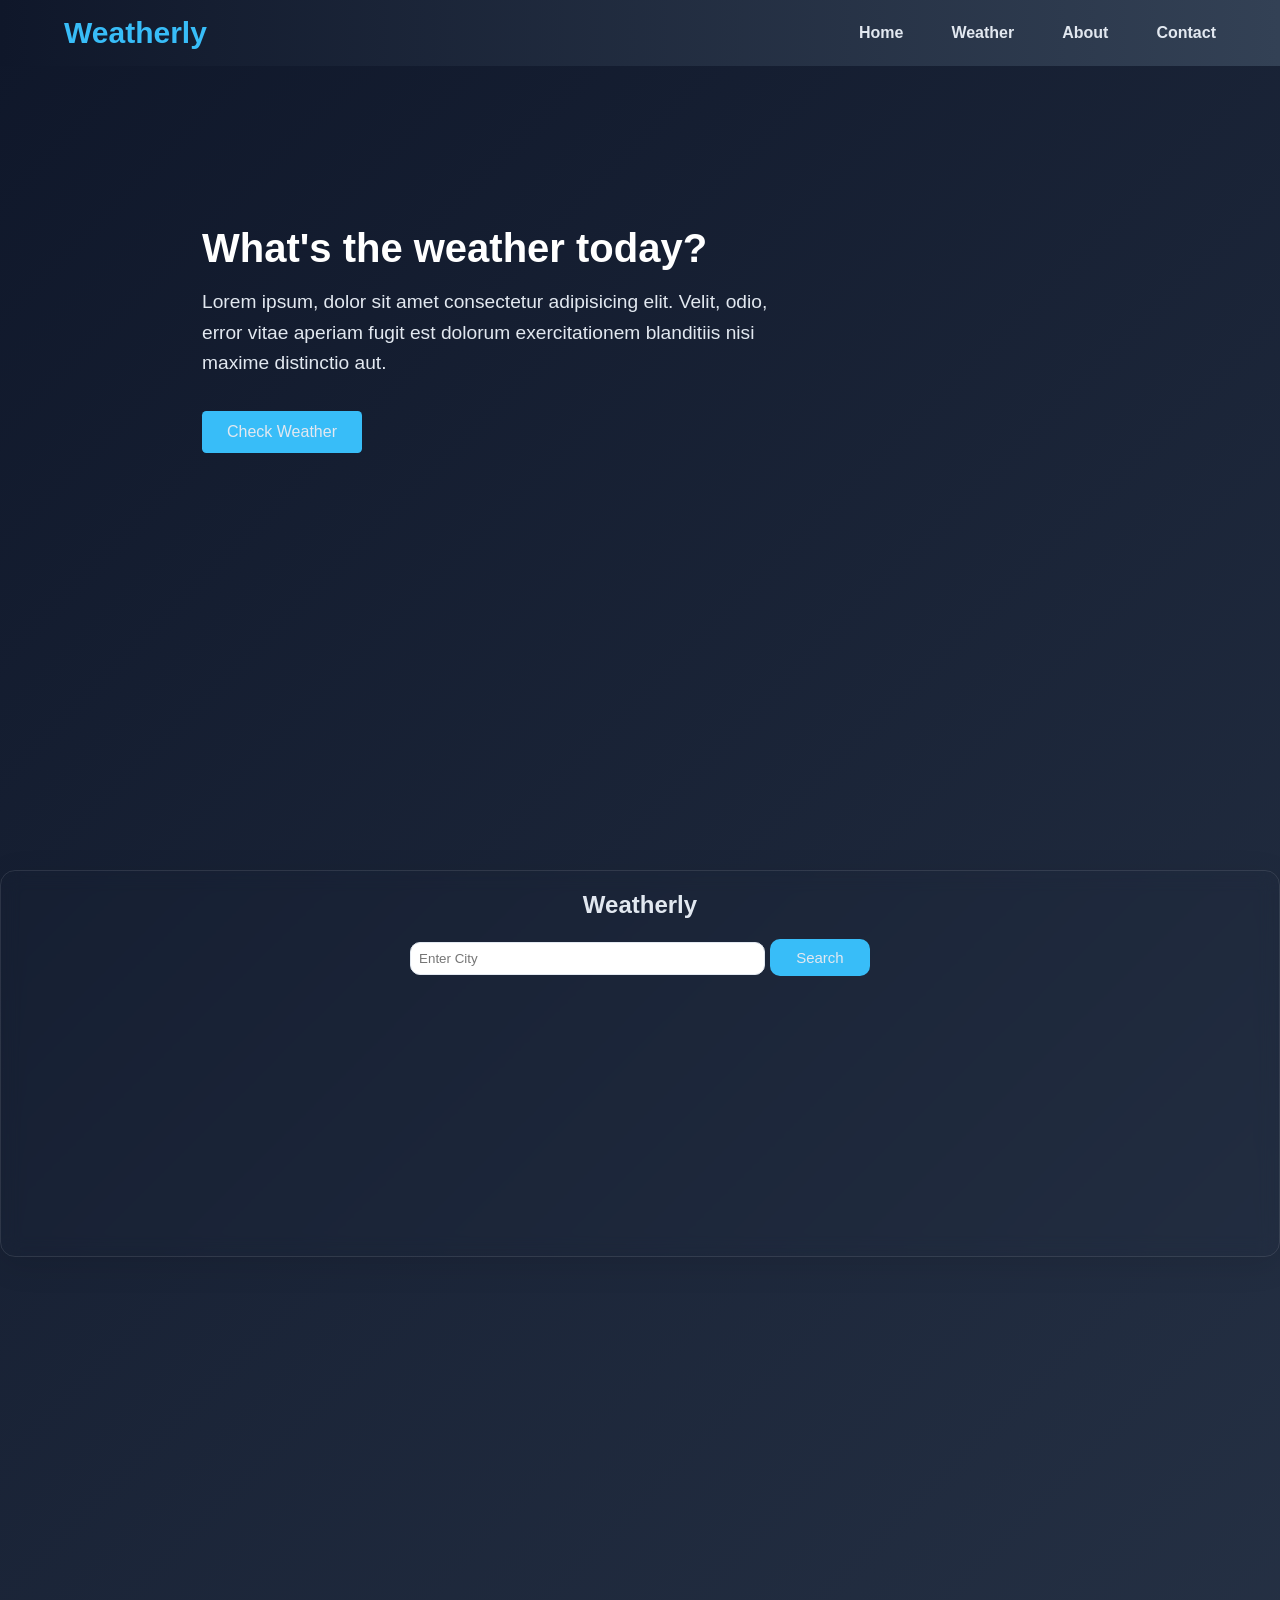
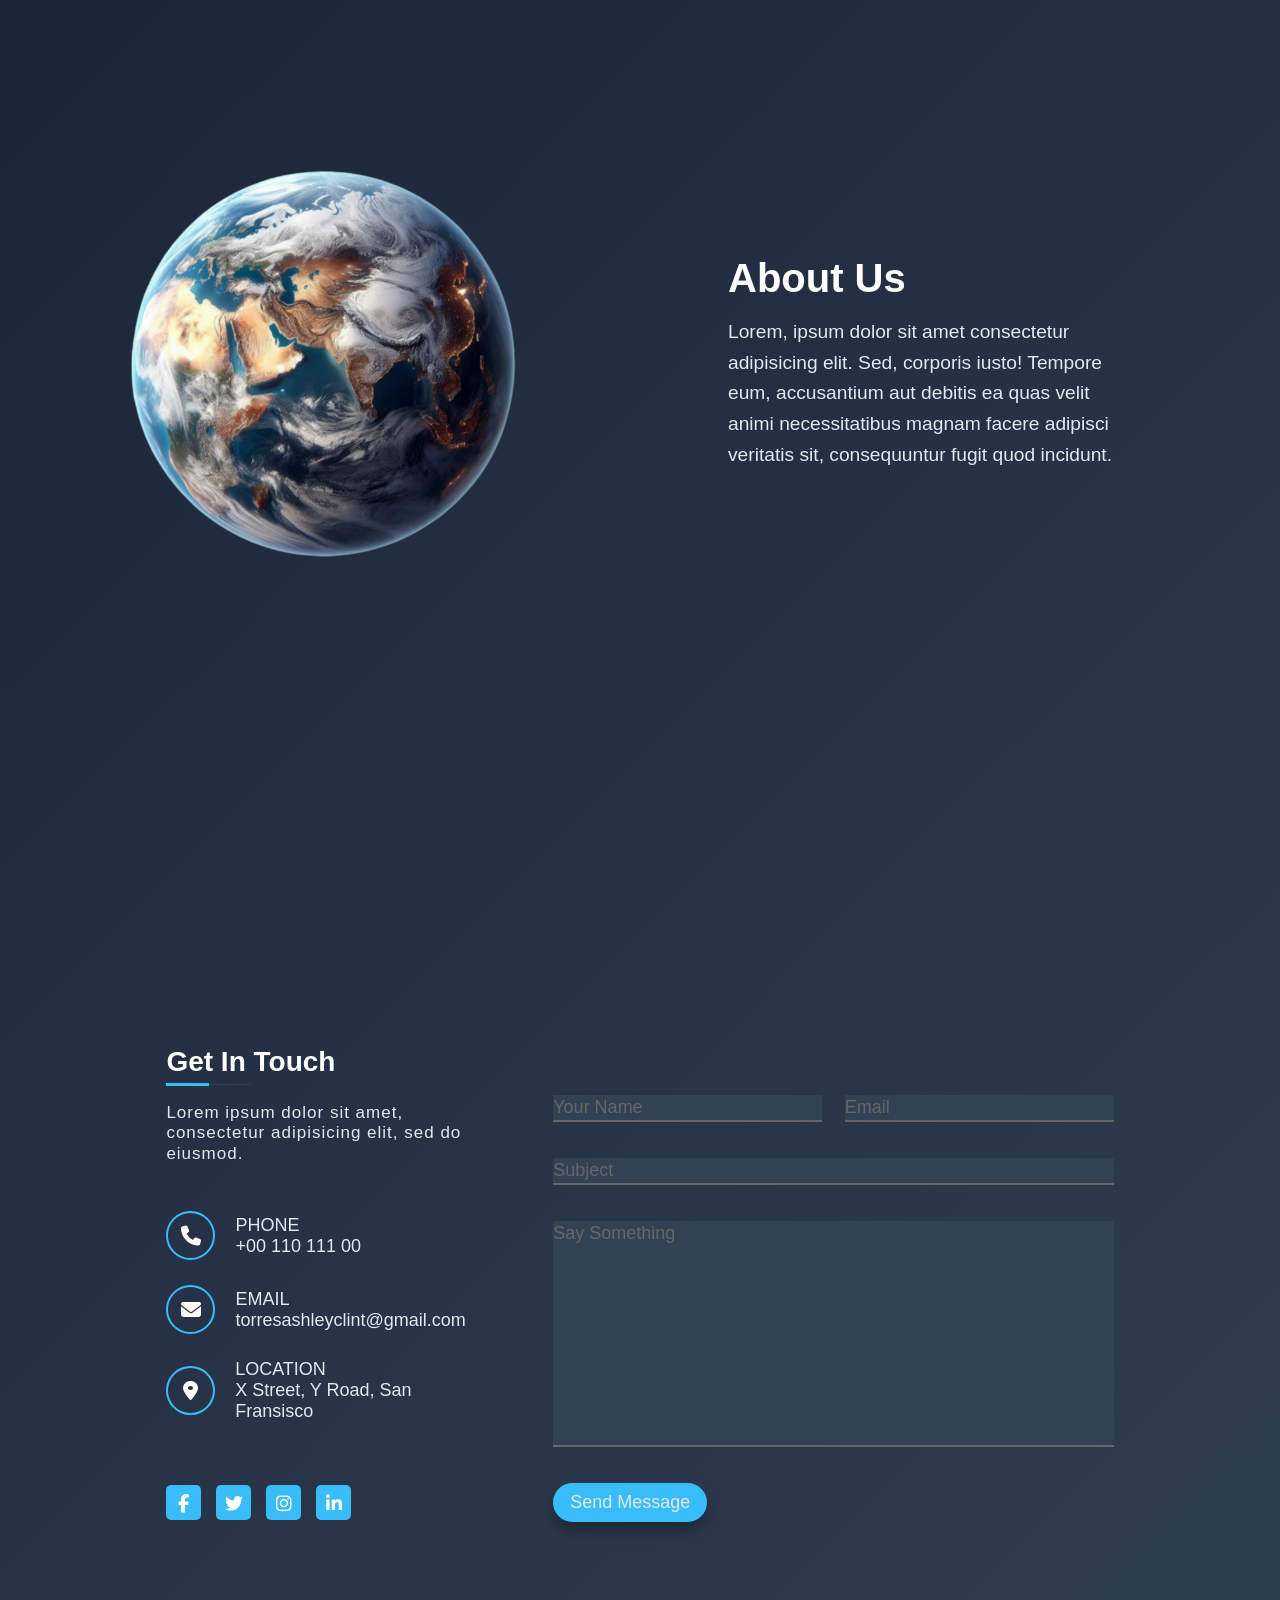
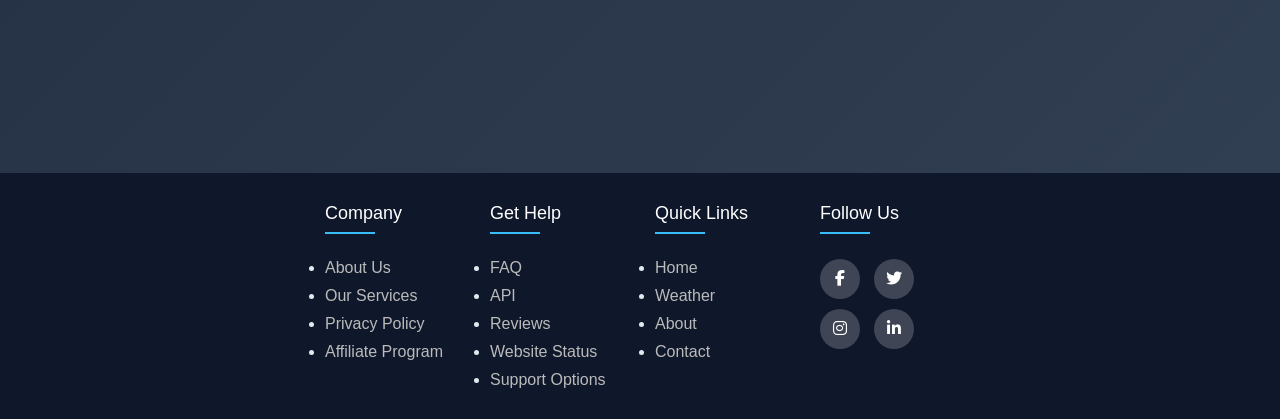
==== index.html @ 38645013 "rename" ====
<!DOCTYPE html>
<html lang="en">
<head>
    <meta charset="UTF-8">
    <meta name="viewport" content="width=device-width, initial-scale=1.0">
    <title>Weather Web</title>
	<link rel="shortcut icon" href="assets/storm.png" type="image/png">
    <link rel="stylesheet" href="style.css">
    <link rel="stylesheet" href="https://cdnjs.cloudflare.com/ajax/libs/font-awesome/6.5.0/css/all.min.css">
    <link href="https://fonts.googleapis.com/css2?family=Poppins:ital,wght@0,100;0,200;0,400;0,500;0,600;0,800;1,900&display=swap" rel="stylesheet">
    <script src="https://unpkg.com/scrollreveal"></script>
</head>
<body>
   <nav>
  <div class="logo">Weatherly</div>

  <div class="menu-toggle" id="menu-toggle">
    <i class="fas fa-bars"></i>
  </div>

  <ul class="nav-links" id="nav-links">
    <li><a href="#main">Home</a></li>
    <li><a href="#weather">Weather</a></li>
    <li><a href="#about">About</a></li>
    <li><a href="#contact">Contact</a></li> 
  </ul>
</nav>

    <main id="main">
        <div class="text-hero">
            <h1 class="load-hidden">What's the weather today?</h1>
            <p class="load-hidden">Lorem ipsum, dolor sit amet consectetur adipisicing elit. Velit, odio, error vitae aperiam fugit est dolorum exercitationem blanditiis nisi maxime distinctio aut.</p>
            <a href="#weather"><button class="load-hidden">Check Weather</button></a>
        </div>
        <div id="container3D" class="container3D load-hidden"></div>
            <script type="module" src="tree.min.js" class="hero-module"></script>
    </main>
    <section class="weather" id="weather">
        <div class="container">
            <h2 class="load-hidden">Weatherly</h2>
            <input type="text" id="city" placeholder="Enter City" class="load-hidden">
            <button onclick="getWeather()" class="load-hidden">Search</button>
            <img class="weather-icon load-hidden" src="" alt="Weather icon" />
            <div class="temp-div"></div>
            <div class="weather-info"></div>
            <div class="hourly-forecast"></div>
        </div>
        <script src="script.js" defer></script>
    </section>
    <section class="about" id="about">
        <div class="about-container">
            <div class="image-about">
                <img src="assets/—Pngtree—planet earth weather map_15468397.png" alt="earth pictures" class="load-hidden">
            </div>
            <div class="text-about">
                <h1 class="load-hidden">About Us</h1>
                <p class="load-hidden">Lorem, ipsum dolor sit amet consectetur adipisicing elit. Sed, corporis iusto! Tempore eum, accusantium aut debitis ea quas velit animi necessitatibus magnam facere adipisci veritatis sit, consequuntur fugit quod incidunt.</p>
            </div>
        </div>
    </section>
    <section class="contact" id="contact">
        <div class="contact-container load-hidden">
		<main class="row">
			<section class="col left">
				<div class="contactTitle">
					<h2 class="load-hidden">Get In Touch</h2>
					<p class="load-hidden">Lorem ipsum dolor sit amet, consectetur adipisicing elit, sed do eiusmod.</p>
				</div>
				<div class="contactInfo">
					
					<div class="iconGroup load-hidden">
						<div class="icon">
							<i class="fa-solid fa-phone"></i>
						</div>
						<div class="details">
							<span>Phone</span>
							<span>+00 110 111 00</span>
						</div>
					</div>

					<div class="iconGroup">
						<div class="icon">
							<i class="fa-solid fa-envelope"></i>
						</div>
						<div class="details">
							<span>Email</span>
							<span>torresashleyclint@gmail.com</span>
						</div>
					</div>

					<div class="iconGroup">
						<div class="icon">
							<i class="fa-solid fa-location-dot"></i>
						</div>
						<div class="details">
							<span>Location</span>
							<span>X Street, Y Road, San Fransisco</span>
						</div>
					</div>
				</div>
				<div class="socialMedia">
					<a href="#"><i class="fa-brands fa-facebook-f"></i></a>
					<a href="#"><i class="fa-brands fa-twitter"></i></a>
					<a href="#"><i class="fa-brands fa-instagram"></i></a>
					<a href="#"><i class="fa-brands fa-linkedin-in"></i></a>
				</div>
			</section>
			<section class="col right">
				<form class="messageForm load-hidden">
					
					<div class="inputGroup halfWidth">
						<input type="text" name="" required="required" required placeholder=" ">
						<label>Your Name</label>
					</div>

					<div class="inputGroup halfWidth">
						<input type="email" name="email" required="required" required placeholder=" ">
						<label>Email</label>
					</div>

					<div class="inputGroup fullWidth">
						<input type="text" name="" required="required">
						<label>Subject</label>
					</div>

					<div class="inputGroup fullWidth">
						<textarea required="required"></textarea>
						<label>Say Something</label>
					</div>

					<div class="inputGroup fullWidth">
						<button>Send Message</button>
					</div>
				</form>
			</section>
		</main>
	</div>
    </section>
    <footer class="footer">
  	 <div class="footer-container load-hidden">
  	 	<div class="row">
  	 		<div class="footer-col">
  	 			<h4>company</h4>
  	 			<ul>
  	 				<li><a href="#">about us</a></li>
  	 				<li><a href="#">our services</a></li>
  	 				<li><a href="#">privacy policy</a></li>
  	 				<li><a href="#">affiliate program</a></li>
  	 			</ul>
  	 		</div>
  	 		<div class="footer-col">
  	 			<h4 class="load-hidden">get help</h4>
  	 			<ul class="load-hidden">
  	 				<li><a href="#">FAQ</a></li>
  	 				<li><a href="#">API</a></li>
  	 				<li><a href="#">reviews</a></li>
  	 				<li><a href="#">website status</a></li>
  	 				<li><a href="#">support options</a></li>
  	 			</ul>
  	 		</div>
  	 		<div class="footer-col">
  	 			<h4 class="load-hidden">Quick links</h4>
  	 			<ul class="load-hidden">
  	 				<li><a href="#">Home</a></li>
  	 				<li><a href="#">Weather</a></li>
  	 				<li><a href="#">About</a></li>
  	 				<li><a href="#">Contact</a></li>
  	 			</ul>
  	 		</div>
  	 		<div class="footer-col">
  	 			<h4 class="load-hidden">follow us</h4>
  	 			<div class="social-links load-hidden">
  	 				<a href="#"><i class="fab fa-facebook-f"></i></a>
  	 				<a href="#"><i class="fab fa-twitter"></i></a>
  	 				<a href="#"><i class="fab fa-instagram"></i></a>
  	 				<a href="#"><i class="fab fa-linkedin-in"></i></a>
  	 			</div>
  	 		</div>
  	 	</div>
  	 </div>
  </footer>
 <script>
    ScrollReveal().reveal('nav', { delay: 100 });
    ScrollReveal().reveal('.logo', { delay: 200 });
    ScrollReveal().reveal('nav ul li', { delay: 300 });
    ScrollReveal().reveal('.text-hero h1', { delay: 300 });
    ScrollReveal().reveal('.text-hero p', { delay: 500 });
     ScrollReveal().reveal('.text-hero button', { delay: 600 });
     ScrollReveal().reveal('.container3D',  { delay: 600 });
      ScrollReveal().reveal('.container h2',  { delay: 300 });
      ScrollReveal().reveal('.container input', { delay: 400 });
      ScrollReveal().reveal('.container button', { delay: 500 });
       ScrollReveal().reveal('.weather-icon');
        ScrollReveal().reveal('.image-about img',  { delay: 300 });
         ScrollReveal().reveal('.text-about h1',  { delay: 400 });
         ScrollReveal().reveal('.text-about p',  { delay: 500 });
            ScrollReveal().reveal('.contact-container', { delay: 300 });
            ScrollReveal().reveal('.contactTitle h2', { delay: 400 });
            ScrollReveal().reveal('.contactTitle p', { delay: 500 });
            ScrollReveal().reveal('.iconGroup', { delay: 600 });
            ScrollReveal().reveal('.messageForm', { delay: 700 });
            ScrollReveal().reveal('.footer-container', { delay: 300 });
            ScrollReveal().reveal('.footer-col h4', { delay: 400 });
            ScrollReveal().reveal('.footer-col ul li', { delay: 500 });
            ScrollReveal().reveal('.footer-col .social-links', { delay: 600 });
 </script>
</body>
</html>
---- style.css ----
* {
    margin: 0;
    padding: 0;
    font-family: sans-serif;
    scroll-behavior: smooth;
}

body {
    background: linear-gradient(135deg, #0F172A, #334155);
    color: #E2E8F0;
    height: auto;
    display: flex;
    flex-direction: column;
}

nav {
    background: linear-gradient(90deg, #0F172A, #334155);
    padding: 1rem 4rem;
    display: flex;
    justify-content: space-between;
    align-items: center;
    position: sticky;
    top: 0;
    z-index: 1000;
}

nav ul {
    list-style: none;
    display: flex;
    gap: 3rem;
    justify-content: center;
    margin: 0;
}

nav a {
   text-decoration: none;
   color: #E2E8F0; 
   font-weight: 600;
   transition: color 0.3s ease;
}

nav a:hover {
   color: #38BDF8; 
}

.logo {
    font-size: 30px;
    font-style: bold;
    font-weight: 700;
    color: #38BDF8;
}

.menu-toggle {
  display: none;
  font-size: 1.5rem;
  cursor: pointer;
  color: #E2E8F0;
  opacity: 1;
}

nav ul.nav-links {
  display: flex;
  gap: 3rem;
  list-style: none;
  transition: max-height 0.3s ease-in-out;
}

@media (max-width: 769px) {
  .menu-toggle {
    display: block;
  }

  nav ul.nav-links {
    flex-direction: column;
    background-color: #0F172A;
    position: absolute;
    top: 100%;
    left: 0;
    width: 100%;
    max-height: 0;
    overflow: hidden;
    z-index: 999;
    border-top: 1px solid #334155;
	gap: 1rem;
	padding: 0;
  }

  nav ul.nav-links.open {
    max-height: 500px;
  }

  nav ul.nav-links li {
    padding: 1rem;
    text-align: center;
  }
}


main {
    padding: 10rem 4rem;
    display: flex;
    justify-content: space-around;
    align-items: center;
}

.text-hero {
    display: flex;
    flex-direction: column;
    max-width: 600px;
}

.text-hero h1 {
    color: #FFFFFF;
    font-size: 2.5rem;
    margin-bottom: 1rem;
}
.text-hero p {
    font-size: 1.2rem;
    line-height: 1.6;
    margin-bottom: 2rem;
}

.text-hero button {
    background-color: #38BDF8;
    color: #E2E8F0;
    padding: 0.75rem 1.5rem;
    border: none;
    width: 10rem;
    border-radius: 0.275rem;
    font-size: 1rem;
    cursor: pointer;
    transition: background-color 0.3s ease;
}
.text-hero button a {
    color: inherit;
    text-decoration: none;
}
.text-hero button:hover {
    background-color: #334155;
    color: #38BDF8;
    border: #38BDF8 1px solid;
}
@media (max-width: 768px) {
	main {
		flex-direction: column;
		align-items: center;
	}
	.text-hero h1 {
		font-size: 2rem;
	}
	.text-hero p {
		font-size: 1rem;
	}
	.text-hero button {
		width: 100%;
	}
	.text-hero {
		text-align: center;
		margin-bottom: 3rem;
	}
}
@media (max-width: 480px) {
	.text-hero h1 {
		font-size: 1.5rem;
	}
	.text-hero p {
		font-size: 0.9rem;
	}
}

.weather {
    display: flex;
    justify-content: center;
    align-items: center;
    min-height: 100vh;
    margin: 0;
}

.container {
     padding: 20px;
     border-radius: 15px;
     box-shadow: 0 8px 32px rgba(0, 0, 0, 0.1);
     backdrop-filter: blur(10px);
     border: 1px solid rgba(255, 255, 255, 0.1);
     text-align: center;
	 width: 100%;
}
.container input[type="text"] {
   width: calc(30% - 16px);
   padding: 8px;
   box-sizing: border-box;
   border-radius: 10px;
   border: 1px solid #E2E8F0;
   margin-top: 20px;
}
.container button {
    padding: 10px;
    border: none;
    width: 100px;
    font-size: 15px;
    margin-top: 20px;
    border-radius: 10px;
    background-color: #38BDF8;
    color: #E2E8F0;
    cursor: pointer;
    transition: background-color 0.3s ease;
}
.container button:hover {
    background-color: #334155;
    color: #38BDF8;
}
.container h2, label, p {
    color: #E2E8F0;
    margin-bottom: 8px 0;
}

.temp-div p {
    font-size: 60px;
    margin-top: -30px;
    color: #E2E8F0;
}
.weather-info {
    font-size: 20px;
}

.weather-icon {
    width: 200px;
    height: 200px;
    opacity: 0;
    margin: 10px auto;
    display: block;
    transition: opacity 0.5s ease;
}


.hourly-forecast {
    margin-top: 50px;
    display: flex;
    overflow-x: auto;
    white-space: nowrap;
    justify-content: space-between;
}

.hourly-item {
    display: flex;
    flex: 0 0 auto;
    flex-direction: column;
    margin-right: 10px;
    width: 80px;
    color: #E2E8F0;
    align-items: center;
}
.hourly-item img {
    width: 30px;
    height: 30px;
    margin-bottom: 5px;
}
.hourly-heading {
    color: #E2E8F0;
    margin-top: 10px;
}

@media (max-width: 768px) {
	.container input[type="text"] {
		width: calc(100% - 16px);
	}
	.text-hero h1 {
		font-size: 2rem;
	}
	.text-hero p {
		font-size: 1rem;
	}
}

@media (max-width: 480px) {
	.text-hero h1 {
		font-size: 1.5rem;
	}
	.text-hero p {
		font-size: 0.9rem;
	}
	.container input[type="text"] {
		width: calc(100% - 16px);
	}
	.container {
		width: 90%;
	}
}
 
.about {
    height: 100vh;
    display: flex;
    justify-content: center;
    align-items: center;
}

.about-container {
    display: flex;
    align-items: center;
    flex-grow: 1;
    justify-content: space-around;
    padding: 2rem;
}

.about-container image-about {
    max-width: 4rem 4rem;
    border-radius: 0.475rem;
    box-shadow: 0 8px 32px rgba(0, 0, 0, 0.1);
}

.about-container img {
    height: 400px;
    width: 400px;
}

.text-about {
    display: flex;
    flex-direction: column;
    padding: 2rem;
    align-content: center;
    max-width: 400px;
}

.text-about h1 {
    font-size: 2.5rem;
    margin-bottom: 1rem;
    font-weight: 700;
    color: #FFFFFF;
}
.text-about p {
    font-size: 1.2rem;
    color: #E2E8F0;
    line-height: 1.6;
}
@media (max-width: 768px) {
	.about-container {
		flex-direction: column;
		align-items: center;
	}
	.text-about h1 {
		font-size: 2rem;
	}
	.text-about p {
		font-size: 1rem;
	}
	.about-container img {
		width: 300px;
		height: 300px;
	}
}
@media (max-width: 480px) {
	.text-about h1 {
		font-size: 1.5rem;
	}
	.text-about p {
		font-size: 0.9rem;
	}
	.about-container img {
		width: 250px;
		height: 250px;
	}
}

.contact {
    min-height: 100vh;
    width: 100%;
}

.contact-container{
	min-height: 100vh;
	display: flex;
	justify-content: center;
	align-items: center;
	padding: 30px 8%;
}
.contact-container .row{
	display: flex;
	justify-content: space-between;
	width: 100%;
}
.row section.col{
	display: flex;
	flex-direction: column;
}
.row section.left{
	flex-basis: 35%;
	margin-right: 60px;
}
.row section.right{
	flex-basis: 60%;
}
section.left .contactTitle h2{
	position: relative;
	font-size: 28px;
	color: #FFFFFF;
	display: inline-block;
	margin-bottom: 25px;
}
section.left .contactTitle h2::before{
	content: '';
	position: absolute;
	width: 50%;
	height: 1px;
	background-color: #334155;
	top: 120%;
	left: 0;
}
section.left .contactTitle h2::after{
	content: '';
	position: absolute;
	width: 25%;
	height: 3px;
	background-color: #38BDF8;
	top: calc(120% - 1px);
	left: 0;
}
section.left .contactTitle p{
	font-size: 17px;
	color: #E2E8F0;
	letter-spacing: 1px;
	line-height: 1.2;
	padding-bottom: 22px;
}
section.left .contactInfo{
	margin-bottom: 16px;
}
.contactInfo .iconGroup{
	display: flex;
	align-items: center;
	margin: 25px 0px;
}
.iconGroup .icon{
	width: 45px;
	height: 45px;
	border: 2px solid #38BDF8;
	border-radius: 50%;
	margin-right: 20px;
	position: relative;
}
.iconGroup .icon i{
	font-size: 20px;
	color: #FFFFFF;
	position: absolute;
	top: 50%;
	left: 50%;
	transform: translate(-50%, -50%);
}
.iconGroup .details span{
	display: block;
	color: #E2E8F0;
	font-size: 18px;
}
.iconGroup .details span:nth-child(1){
	text-transform: uppercase;
	color: #E2E8F0;
}
section.left .socialMedia{
	display: flex;
	justify-content: flex-start;
	align-items: center;
	flex-wrap: wrap;
	margin: 22px 0px 20px;
}
.socialMedia a{
	width: 35px;
	height: 35px;
	text-decoration: none;
	text-align: center;
	margin-right: 15px;
	border-radius: 5px;
	background-color: #38BDF8;
	transition: 0.4s;
}
.socialMedia a i{
	color: #FFFFFF;
	font-size: 18px;
	line-height: 35px;
	border: 1px solid transparent;
	transition-delay: 0.4s;
}
.socialMedia a:hover{
	transform: translateY(-5px);
	background-color: #334155;
	color: #38BDF8;
	border: 1px solid #38BDF8;
}
.socialMedia a:hover i{
	color: #38BDF8;
}

.row section.right .messageForm{
	display: flex;
	justify-content: space-between;
	flex-wrap: wrap;
	padding-top: 30px;
}
.row section.right .inputGroup{
	margin: 18px 0px;
	position: relative;
}
.messageForm .halfWidth{
	flex-basis: 48%;
}
.messageForm .fullWidth{
	flex-basis: 100%;
}
.messageForm input, .messageForm textarea{
	width: 100%;
	font-size: 18px;
	padding: 2px 0px;
	background-color: #334155;
	color: #E2E8F0;
	border: none;
	border-bottom: 2px solid #666;
	outline: none;
}
.messageForm textarea{
	resize: none;
	height: 220px;
	display: block;
}
textarea::-webkit-scrollbar{
	width: 5px;
}
textarea::-webkit-scrollbar-track{
	background-color: #334155;
	border-radius: 15px;
}
textarea::-webkit-scrollbar-thumb{
	background-color: #38BDF8;
	border-radius: 15px;
}
.inputGroup label{
	position: absolute;
	left: 0;
	bottom: 4px;
	color: #666;
	font-size: 18px;
	transition: 0.4s;
	pointer-events: none;
}
.inputGroup:nth-child(4) label{
	top: 2px;
}
.inputGroup input:focus ~ label, .inputGroup textarea:focus ~ label,
.inputGroup input:valid ~ label, .inputGroup textarea:valid ~ label
{
	transform: translateY(-30px);
	font-size: 16px;
}
.inputGroup button{
	padding: 8px 16px;
	font-size: 18px;
	background-color: #38BDF8;
	color: #E2E8F0;
	border: 1px solid transparent;
	border-radius: 25px;
	outline: none;
	cursor: pointer;
	box-shadow: 0px 8px 15px rgba(0, 0, 0, 0.3);
	transition: 0.4s;
}
.inputGroup button:hover{
	background-color: #334155;
	color: #38BDF8;
	box-shadow: 0px 0px 15px rgba(0, 0, 0, 0.3);
	border: 1px solid #38BDF8;
}

.footer-container{
	max-width: 100%;
	margin:auto;
}
.footer-container .row{
	display: flex;
	width: 100%;
}
.footer-col .ul{
	list-style: none;
}
.footer{
	background-color: #0F172A;
    padding: 30px 0;
	display: flex;
	justify-content: center;
	align-items: center;
}
.footer-col{
   width: 25%;
   padding: 0 15px;
}
.footer-col h4{
	font-size: 18px;
	color: #FFFFFF;
	text-transform: capitalize;
	margin-bottom: 35px;
	font-weight: 500;
	position: relative;
}
.footer-col h4::before{
	content: '';
	position: absolute;
	left:0;
	bottom: -10px;
	background-color: #38BDF8;
	height: 2px;
	box-sizing: border-box;
	width: 50px;
}
.footer-col ul li:not(:last-child){
	margin-bottom: 10px;
}
.footer-col ul li a{
	font-size: 16px;
	text-transform: capitalize;
	color: #FFFFFF;
	text-decoration: none;
	font-weight: 300;
	color: #bbbbbb;
	display: block;
	transition: all 0.3s ease;
}
.footer-col ul li a:hover{
	color: #FFFFFF;
	padding-left: 8px;
}
.footer-col .social-links a{
	display: inline-block;
	height: 40px;
	width: 40px;
	background-color: rgba(255,255,255,0.2);
	margin:0 10px 10px 0;
	text-align: center;
	line-height: 40px;
	border-radius: 50%;
	color: #ffffff;
	transition: all 0.5s ease;
}
.footer-col .social-links a:hover{
	color: #0F172A;
	background-color: #ffffff;
}

@media(max-width: 767px){
  .footer-col{
    width: 50%;
    margin-bottom: 30px;
}
}
@media(max-width: 574px){
  .footer-col{
    width: 100%;
}
 .footer-container .row{
	flex-direction: column;
	align-items: center;
}
}

@media(max-width: 1100px){
	.messageForm .halfWidth{
		flex-basis: 100%;
	}
}
@media(max-width: 769px){
	.contact-container .row{
		flex-wrap: wrap;
	}
	.row section.left, .row section.right{
		flex-basis: 100%;
		margin: 0px;
	}
}
@media(max-width: 480px){
	.row section.left{
		margin-right: 0px;
	}
	.row section.right{
		margin-left: 0px;
	}
	.contact-container .row{
		padding: 0px 20px;
	}
}
@media (max-width: 325px) {
    .contact-container {
        padding: 10px 2px;
    }
    .contact-container .row {
        flex-direction: column;
        padding: 10px;
    }
    .row section.left,
    .row section.right {
        flex-basis: 100%;
        margin: 0;
        min-width: 0;
    }
    section.left .contactTitle h2 {
        font-size: 20px;
    }
    section.left .contactTitle p,
    .iconGroup .details span,
    .inputGroup label,
    .messageForm input,
    .messageForm textarea {
        font-size: 14px;
    }
    .messageForm textarea {
        height: 120px;
    }
    .inputGroup button {
        font-size: 14px;
        padding: 6px 10px;
    }
}

html.sr .load-hidden {
    visibility: hidden;
}
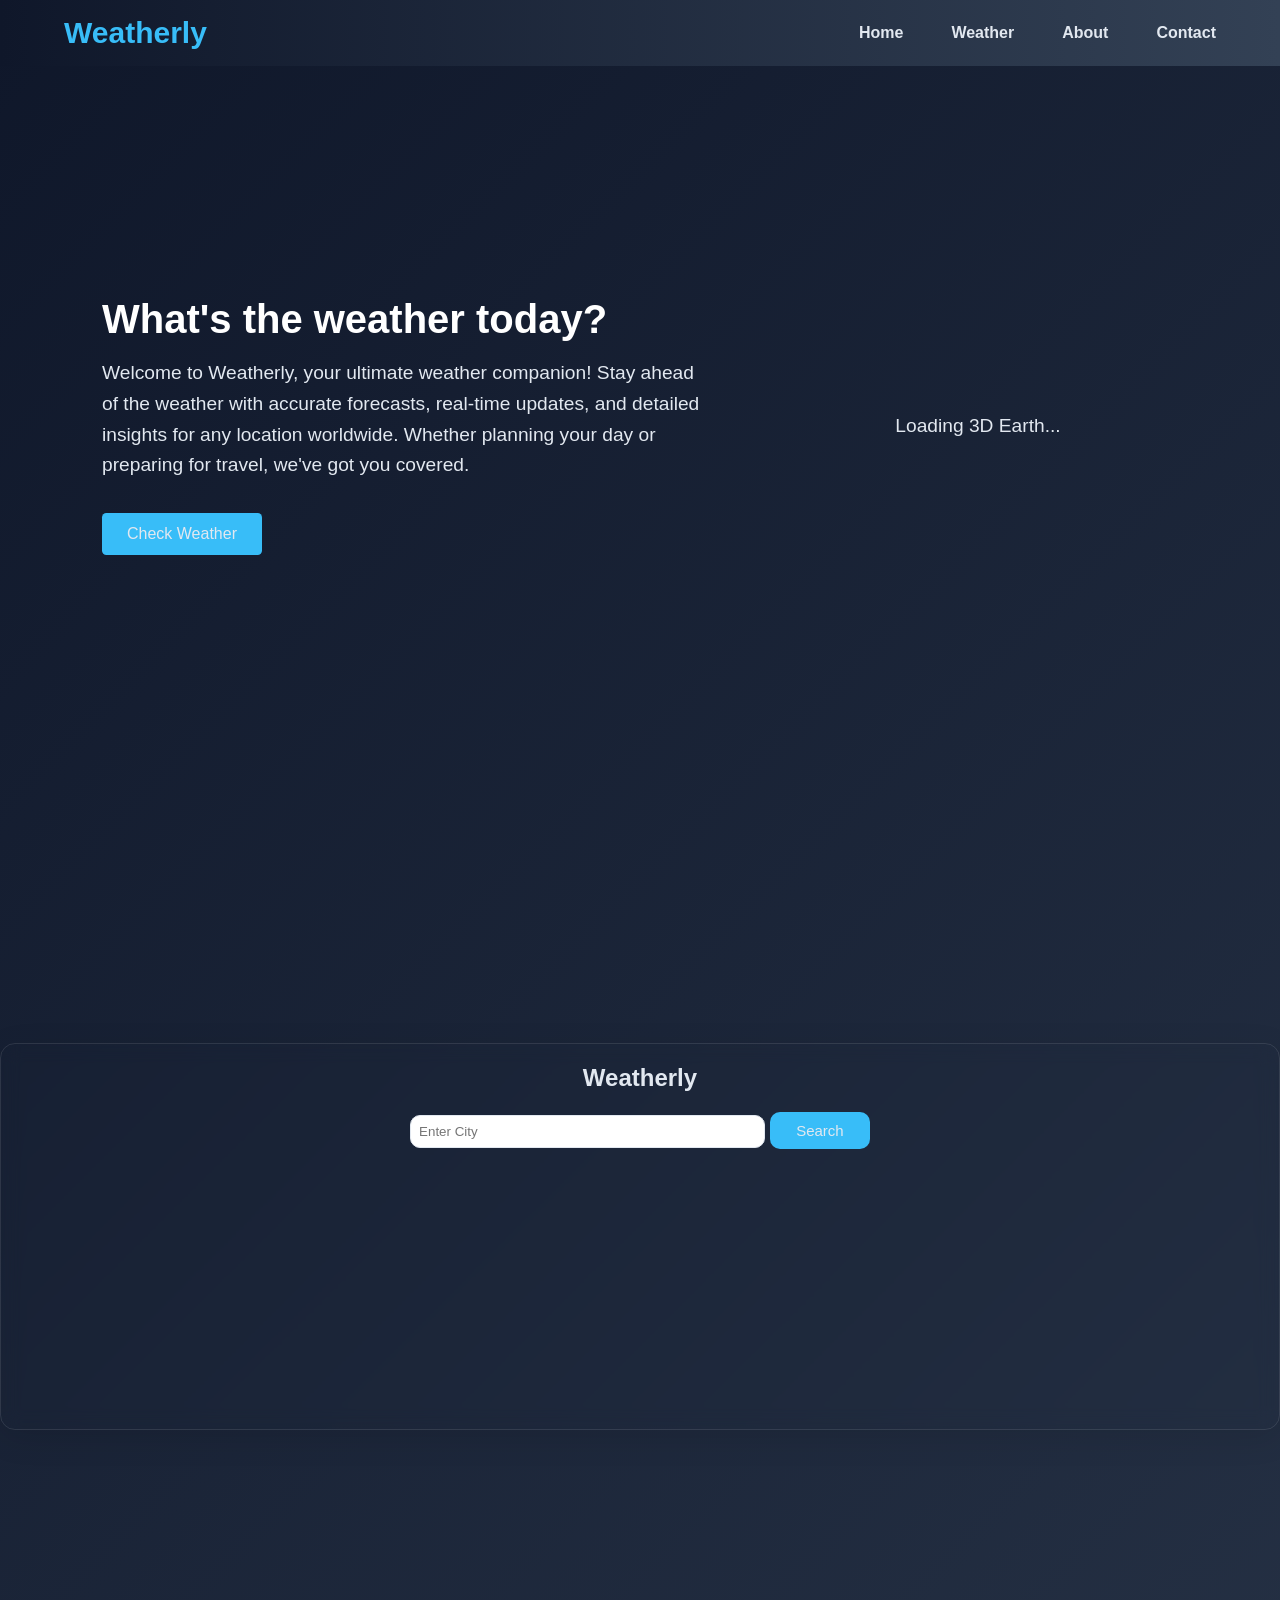
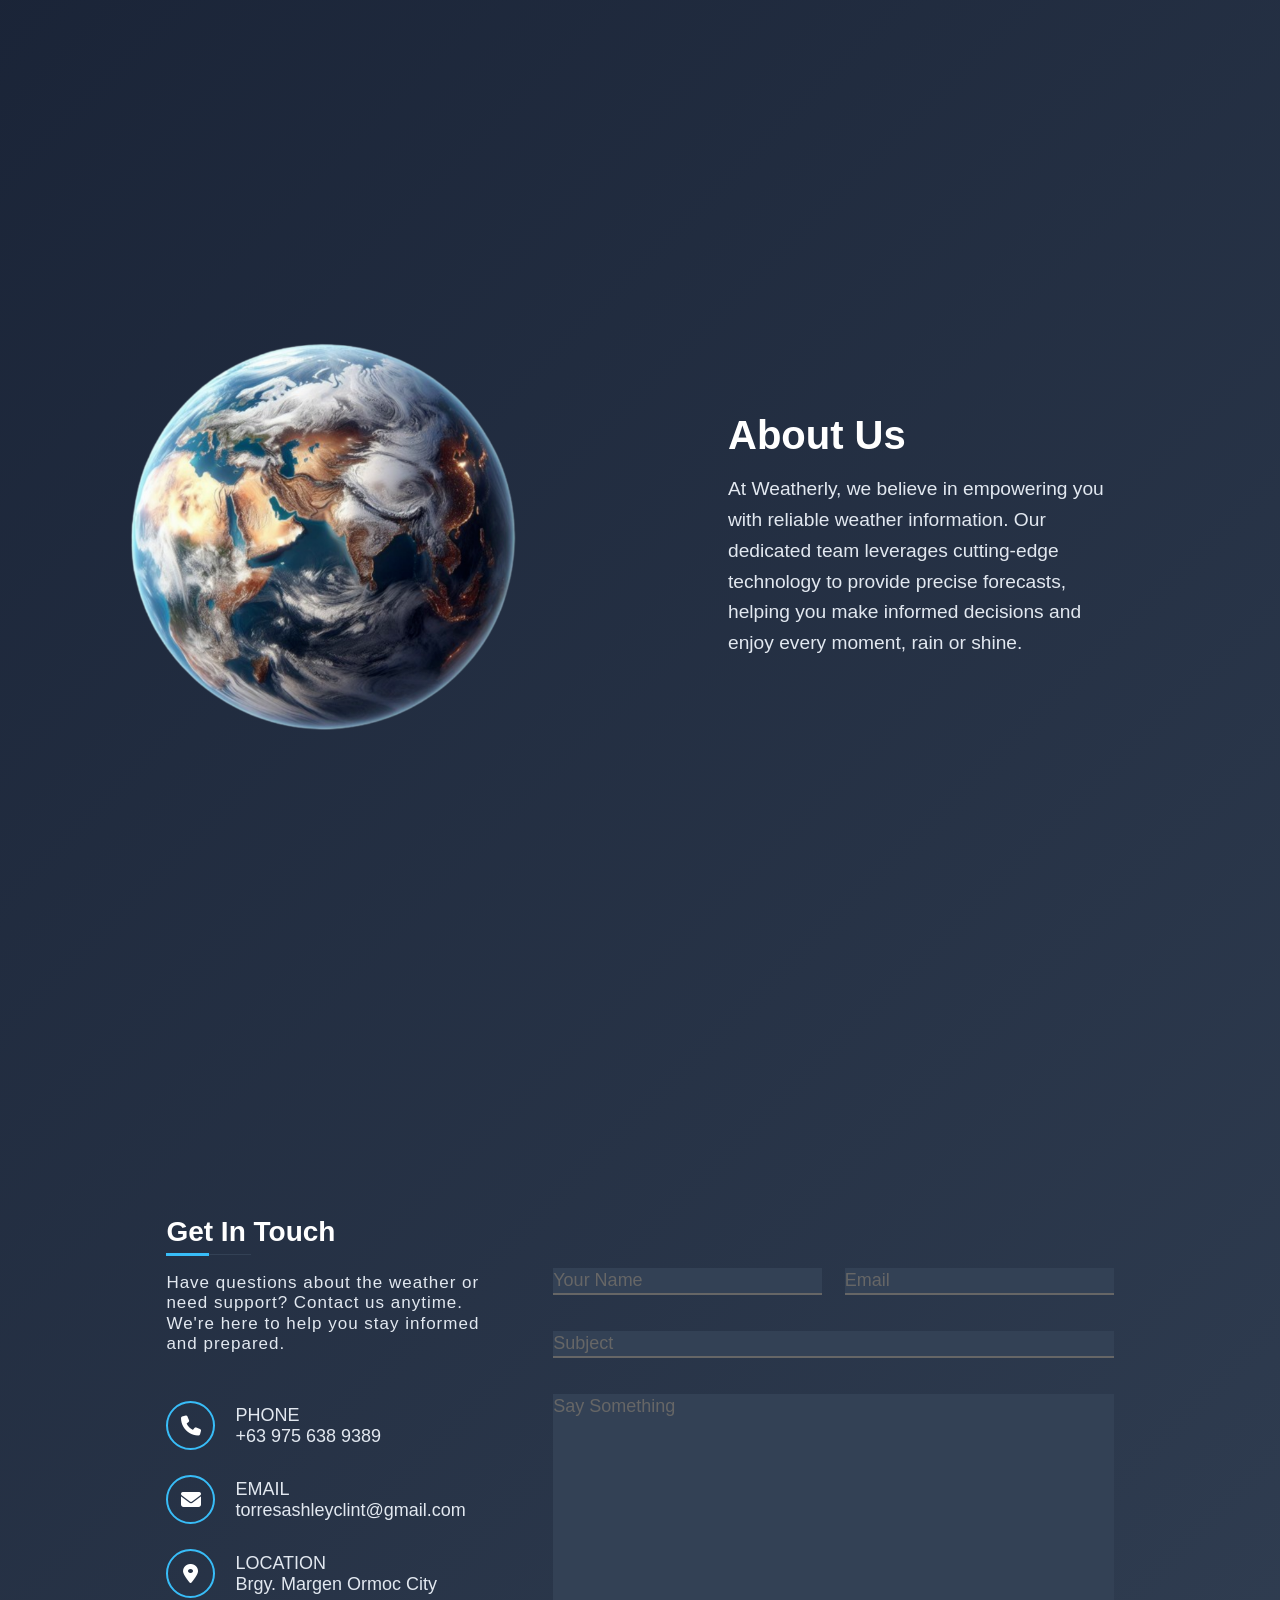
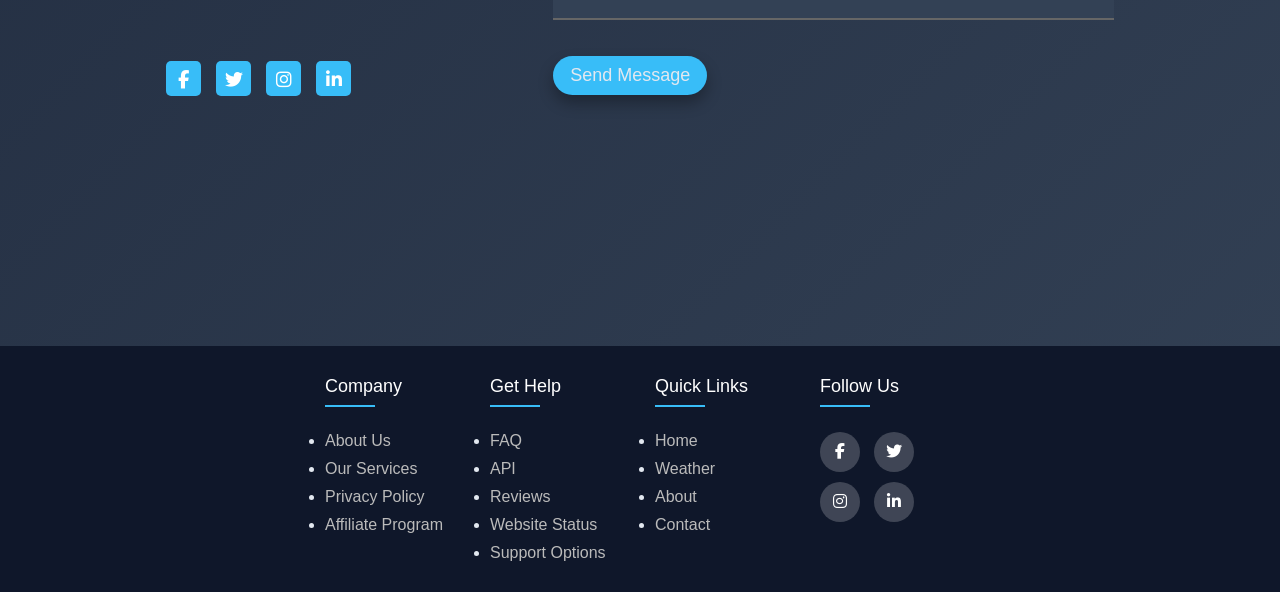
==== commit 2c758c7c: "updated" ====
--- a/index.html
+++ b/index.html
@@ -29,10 +29,12 @@
     <main id="main">
         <div class="text-hero">
             <h1 class="load-hidden">What's the weather today?</h1>
-            <p class="load-hidden">Lorem ipsum, dolor sit amet consectetur adipisicing elit. Velit, odio, error vitae aperiam fugit est dolorum exercitationem blanditiis nisi maxime distinctio aut.</p>
+            <p class="load-hidden">Welcome to Weatherly, your ultimate weather companion! Stay ahead of the weather with accurate forecasts, real-time updates, and detailed insights for any location worldwide. Whether planning your day or preparing for travel, we've got you covered.</p>
             <a href="#weather"><button class="load-hidden">Check Weather</button></a>
         </div>
-        <div id="container3D" class="container3D load-hidden"></div>
+        <div id="container3D" class="container3D load-hidden">
+            <div id="loading">Loading 3D Earth...</div>
+        </div>
             <script type="module" src="tree.min.js" class="hero-module"></script>
     </main>
     <section class="weather" id="weather">
@@ -54,7 +56,7 @@
             </div>
             <div class="text-about">
                 <h1 class="load-hidden">About Us</h1>
-                <p class="load-hidden">Lorem, ipsum dolor sit amet consectetur adipisicing elit. Sed, corporis iusto! Tempore eum, accusantium aut debitis ea quas velit animi necessitatibus magnam facere adipisci veritatis sit, consequuntur fugit quod incidunt.</p>
+                <p class="load-hidden">At Weatherly, we believe in empowering you with reliable weather information. Our dedicated team leverages cutting-edge technology to provide precise forecasts, helping you make informed decisions and enjoy every moment, rain or shine.</p>
             </div>
         </div>
     </section>
@@ -64,7 +66,7 @@
 			<section class="col left">
 				<div class="contactTitle">
 					<h2 class="load-hidden">Get In Touch</h2>
-					<p class="load-hidden">Lorem ipsum dolor sit amet, consectetur adipisicing elit, sed do eiusmod.</p>
+					<p class="load-hidden">Have questions about the weather or need support? Contact us anytime. We're here to help you stay informed and prepared.</p>
 				</div>
 				<div class="contactInfo">
 					
@@ -74,11 +76,11 @@
 						</div>
 						<div class="details">
 							<span>Phone</span>
-							<span>+00 110 111 00</span>
-						</div>
-					</div>
-
-					<div class="iconGroup">
+							<span>+63 975 638 9389</span>
+						</div>
+					</div>
+
+					<div class="iconGroup load-hidden">
 						<div class="icon">
 							<i class="fa-solid fa-envelope"></i>
 						</div>
@@ -88,13 +90,13 @@
 						</div>
 					</div>
 
-					<div class="iconGroup">
+					<div class="iconGroup load-hidden">
 						<div class="icon">
 							<i class="fa-solid fa-location-dot"></i>
 						</div>
 						<div class="details">
 							<span>Location</span>
-							<span>X Street, Y Road, San Fransisco</span>
+							<span>Brgy. Margen Ormoc City</span>
 						</div>
 					</div>
 				</div>
--- a/style.css
+++ b/style.css
@@ -166,6 +166,22 @@
 	.text-hero p {
 		font-size: 0.9rem;
 	}
+}
+
+.container3D {
+    width: 400px;
+    height: 400px;
+    position: relative;
+}
+
+#loading {
+    position: absolute;
+    top: 50%;
+    left: 50%;
+    transform: translate(-50%, -50%);
+    color: #E2E8F0;
+    font-size: 1.2rem;
+    z-index: 10;
 }
 
 .weather {
